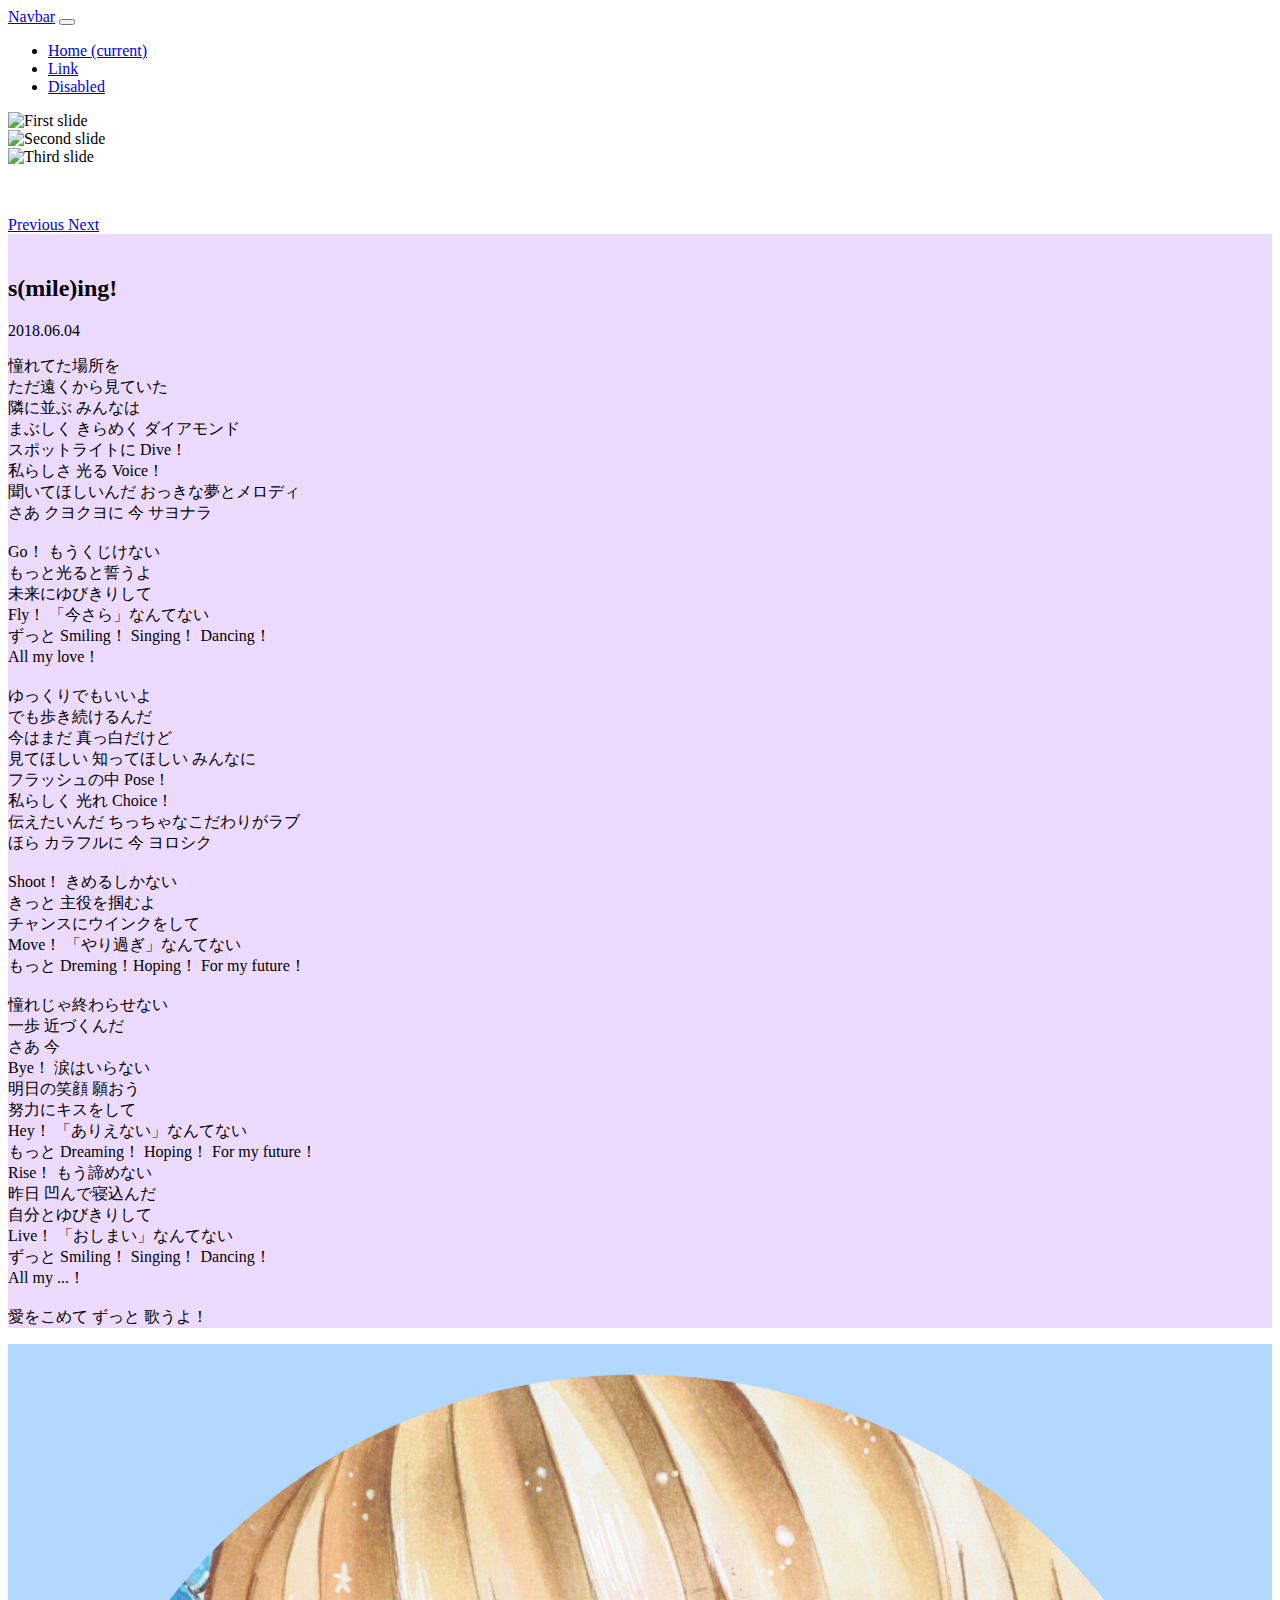
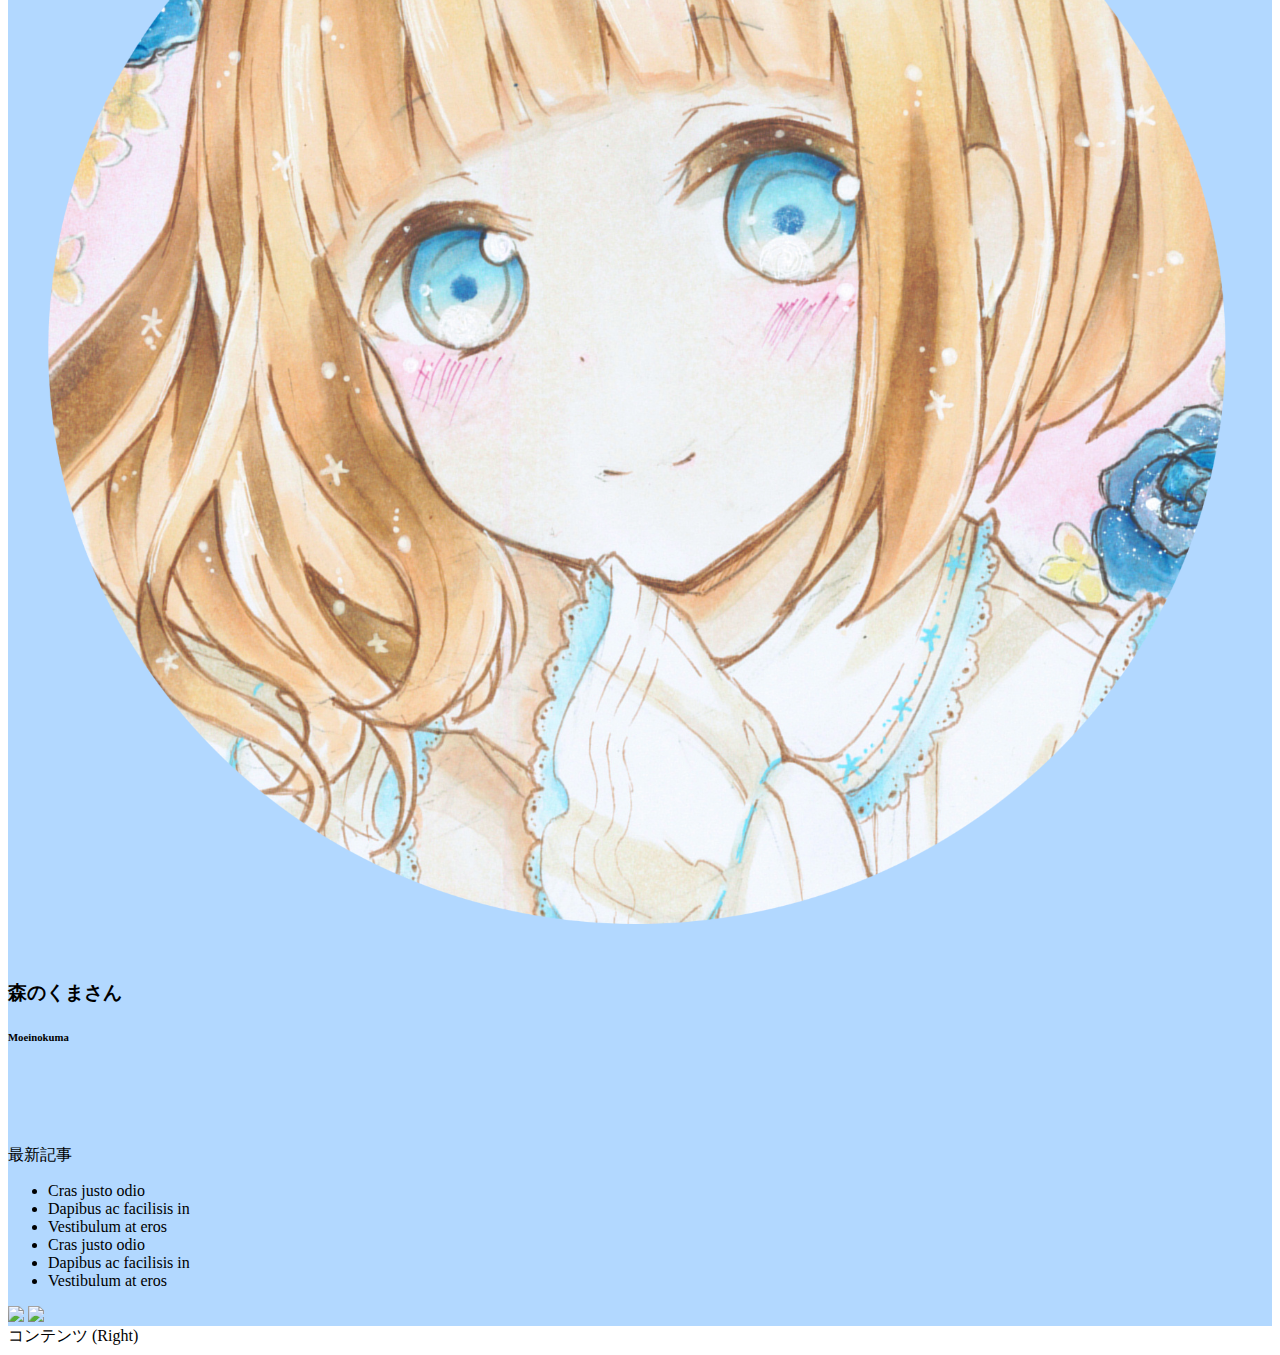
==== 0180614.html @ e8ffb4a4 "0180418" ====
<!doctype html>
<html lang="ja">
<head>
  <meta charset="UTF-8">
  <meta name="viewport"
        content="width=device-width, user-scalable=no, initial-scale=1.0, maximum-scale=1.0, minimum-scale=1.0">
  <meta http-equiv="X-UA-Compatible" content="ie=edge">


  <title>blog</title>
  <link rel="stylesheet" href="https://stackpath.bootstrapcdn.com/bootstrap/4.1.0/css/bootstrap.min.css" integrity="sha384-9gVQ4dYFwwWSjIDZnLEWnxCjeSWFphJiwGPXr1jddIhOegiu1FwO5qRGvFXOdJZ4" crossorigin="anonymous">
  <link rel="stylesheet" href="blog.css">

</head>

<nav class="navbar navbar-expand-lg navbar-light bg-light">
  <a class="navbar-brand" href="#">Navbar</a>
  <button class="navbar-toggler" type="button" data-toggle="collapse" data-target="#navbarTogglerDemo02" aria-controls="navbarTogglerDemo02" aria-expanded="false" aria-label="Toggle navigation">
    <span class="navbar-toggler-icon"></span>
  </button>

  <div class="collapse navbar-collapse" id="navbarTogglerDemo02">
    <ul class="navbar-nav mr-auto mt-2 mt-lg-0">
      <li class="nav-item active">
        <a class="nav-link" href="#">Home <span class="sr-only">(current)</span></a>
      </li>
      <li class="nav-item">
        <a class="nav-link" href="#">Link</a>
      </li>
      <li class="nav-item">
        <a class="nav-link disabled" href="#">Disabled</a>
      </li>
    </ul>
  </div>

</nav>


<body>
<div class="jumbotron jumbotron-fluid" style="padding: 0px;">
  <div id="carouselExampleIndicators" class="carousel slide" data-ride="carousel">
    <div class="carousel-inner" style="margin-bottom: 50px; height: auto;" ;>
      <div class="carousel-item active">
        <img class="d-block w-100" src="img1/kuma.png" alt="First slide">
      </div>
      <div class="carousel-item">
        <img class="d-block w-100" src="img1/kuma.png" alt="Second slide">
      </div>
      <div class="carousel-item">
        <img class="d-block w-100" src="img1/kuma.png" alt="Third slide">
      </div>
    </div>
    <a class="carousel-control-prev" href="#carouselExampleIndicators" role="button" data-slide="prev">
      <span class="carousel-control-prev-icon" aria-hidden="true"></span>
      <span class="sr-only">Previous</span>
    </a>
    <a class="carousel-control-next" href="#carouselExampleIndicators" role="button" data-slide="next">
      <span class="carousel-control-next-icon" aria-hidden="true"></span>
      <span class="sr-only">Next</span>
    </a>
  </div>
</div>




<div class="container">
  <div class="row ">
    <div class="col-md-9 col-sm-12" style="background-color: #eddbff">　　　

      <h2>s(mile)ing!</h2>
      <h7>2018.06.04</h7>
      <div class="text_area">
      <p>憧れてた場所を<br>
        ただ遠くから見ていた<br>
        隣に並ぶ みんなは<br>
        まぶしく きらめく ダイアモンド<br>
        スポットライトに Dive！<br>
        私らしさ 光る Voice！<br>
        聞いてほしいんだ おっきな夢とメロディ<br>
        さあ クヨクヨに 今 サヨナラ<br><br>

        Go！ もうくじけない<br>

      もっと光ると誓うよ<br>
        未来にゆびきりして<br>
      Fly！ 「今さら」なんてない<br>
      ずっと Smiling！ Singing！ Dancing！<br>
      All my love！<br><br>

      ゆっくりでもいいよ<br>
        でも歩き続けるんだ<br>
      今はまだ 真っ白だけど<br>
      見てほしい 知ってほしい みんなに<br>
      フラッシュの中 Pose！<br>
      私らしく 光れ Choice！<br>
      伝えたいんだ ちっちゃなこだわりがラブ<br>
      ほら カラフルに 今 ヨロシク<br><br>

      Shoot！ きめるしかない<br>
      きっと 主役を掴むよ<br>
      チャンスにウインクをして<br>
      Move！ 「やり過ぎ」なんてない<br>
      もっと Dreming！Hoping！ For my future！<br><br>

      憧れじゃ終わらせない<br>
      一歩 近づくんだ<br>
      さあ 今<br>
      Bye！ 涙はいらない<br>
      明日の笑顔 願おう<br>
      努力にキスをして<br>
      Hey！ 「ありえない」なんてない<br>
      もっと Dreaming！ Hoping！ For my future！<br>
      Rise！ もう諦めない<br>
      昨日 凹んで寝込んだ<br>
      自分とゆびきりして<br>
        Live！ 「おしまい」なんてない<br>
      ずっと Smiling！ Singing！ Dancing！<br>
      All my ...！<br><br>

        愛をこめて ずっと 歌うよ！</p>
      </div>
    </div>

 <div class="col-md-3 col-sm-12" style="background-color: #b2d8ff;">
      <div class="row">
      <div class="col-12">
        <img src="img1/profiel_icon.png" alt="" style="width: 100%;">
        <h3>森のくまさん</h3>
        <h6>Moeinokuma</h6>
      </div>　　
      </div>
        <div class="row">
          <div class="col"></div>

          <div class="col">

            <img src="img1/twitter-350x350.png" alt="" style="width:100%;" class="img-responsive center-block">
          </div>
          <div class="col">
            <img src="img1/twitter-350x350.png" alt="" style="width:100%;">
          </div>
          <div class="col"></div>
        </div>

          <div class="row">
            <div class="col-12" style="margin-top: 20px;">
              <div class="card" style="width:100%;">
                <div class="card-header">
                  最新記事
                </div>
                <ul class="list-group list-group-flush">
                  <li class="list-group-item">Cras justo odio</li>
                  <li class="list-group-item">Dapibus ac facilisis in</li>
                  <li class="list-group-item">Vestibulum at eros</li>
                  <li class="list-group-item">Cras justo odio</li>
                  <li class="list-group-item">Dapibus ac facilisis in</li>
                  <li class="list-group-item">Vestibulum at eros</li>
                </ul>
              </div>
            </div>
          </div>

            <div class="row">
              <div class="col-12">
                <img src="img1/nono00.png" style="width: 100%">
                <img src="img1/nono00.png" style="width: 100%">
              </div>
            </div>
    </div>

    </div>
    </div>
    <div id="contents" class="col-sm-9 col-sm-pull-3">コンテンツ (Right)</div>
  </div>
</div>

<script src="https://code.jquery.com/jquery-3.3.1.slim.min.js" integrity="sha384-q8i/X+965DzO0rT7abK41JStQIAqVgRVzpbzo5smXKp4YfRvH+8abtTE1Pi6jizo" crossorigin="anonymous"></script>
<script src="https://cdnjs.cloudflare.com/ajax/libs/popper.js/1.14.0/umd/popper.min.js" integrity="sha384-cs/chFZiN24E4KMATLdqdvsezGxaGsi4hLGOzlXwp5UZB1LY//20VyM2taTB4QvJ" crossorigin="anonymous"></script>
<script src="https://stackpath.bootstrapcdn.com/bootstrap/4.1.0/js/bootstrap.min.js" integrity="sha384-uefMccjFJAIv6A+rW+L4AHf99KvxDjWSu1z9VI8SKNVmz4sk7buKt/6v9KI65qnm" crossorigin="anonymous"></script>
</body>
</html>
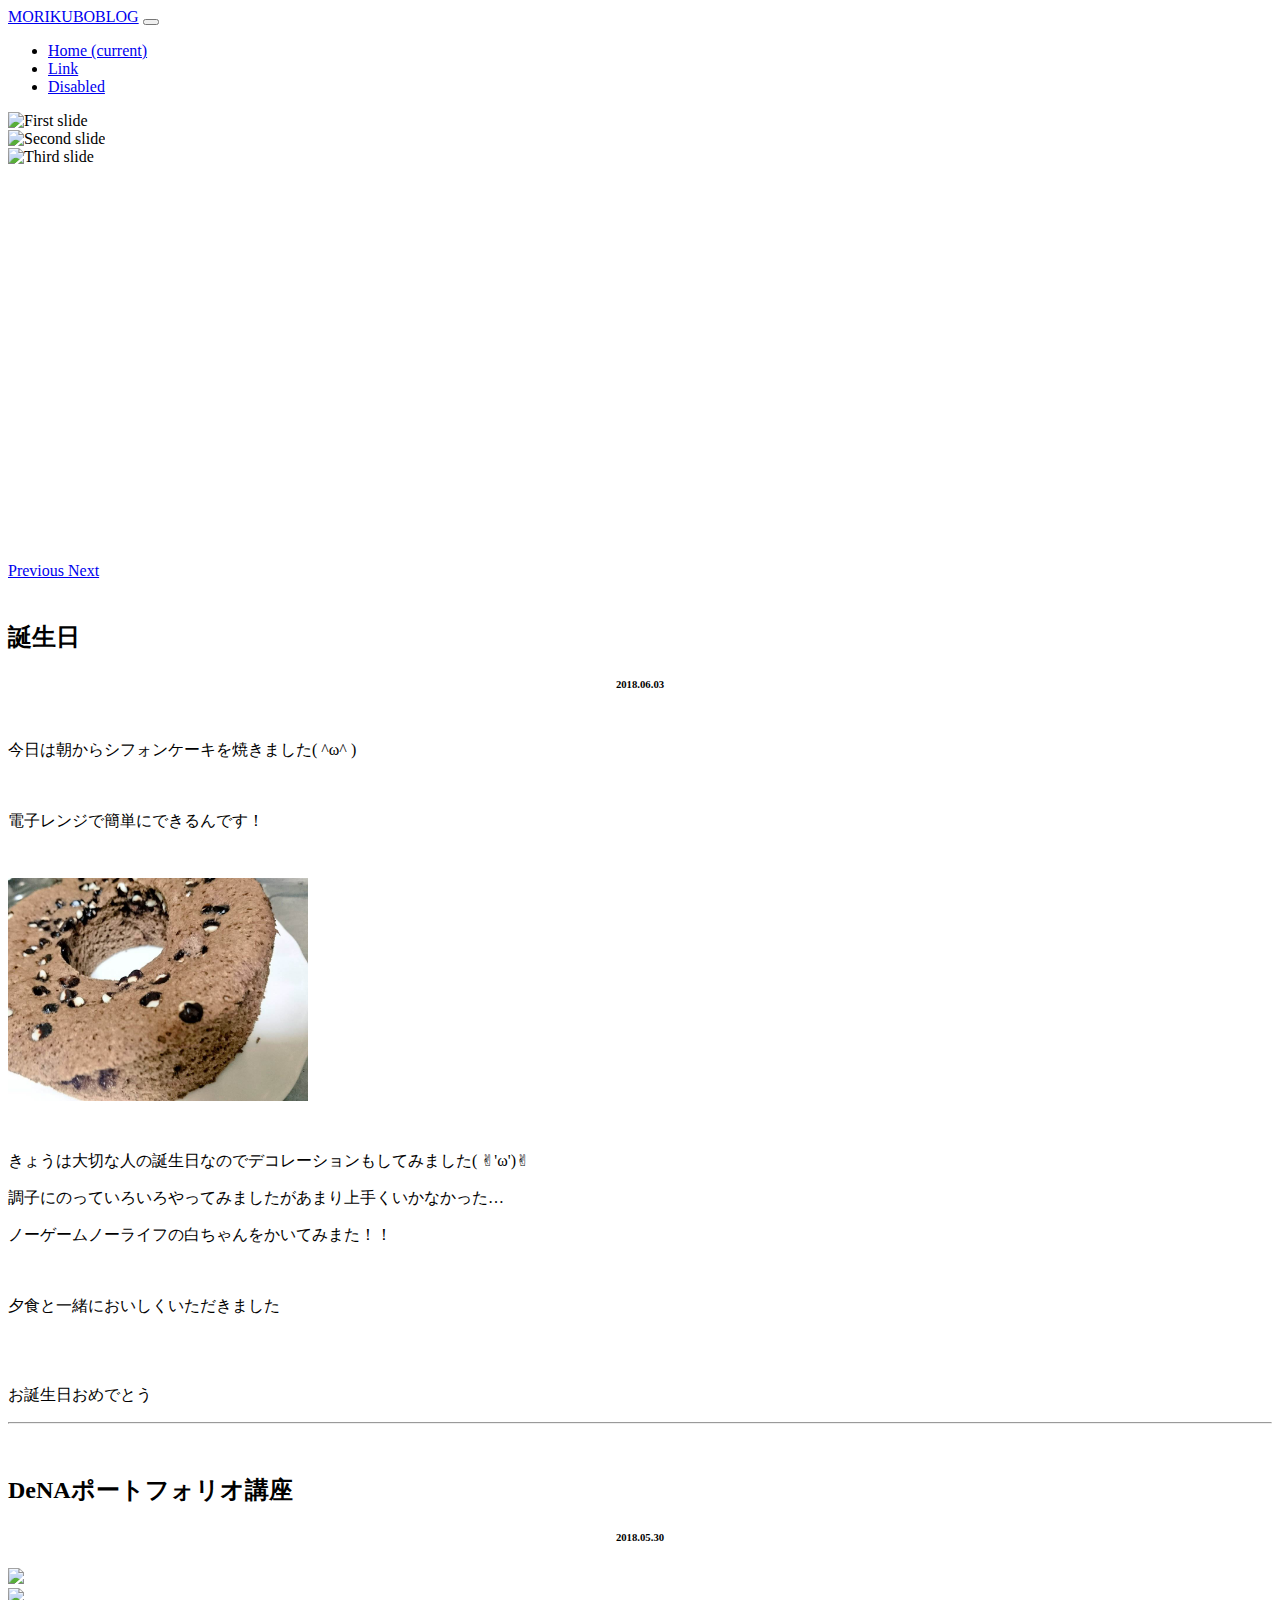
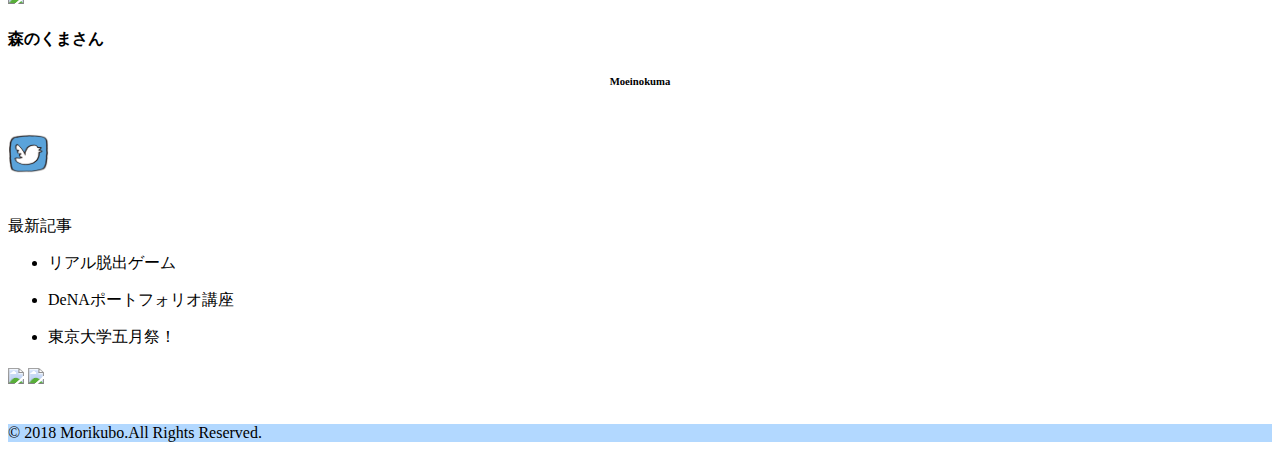
==== commit d9e965f8: "0180418" ====
--- a/0180614.html
+++ b/0180614.html
@@ -12,9 +12,22 @@
   <link rel="stylesheet" href="blog.css">
 
 </head>
+<body>
 
+<!-- Global site tag (gtag.js) - Google Analytics -->
+<script async src="https://www.googletagmanager.com/gtag/js?id=UA-120478465-1"></script>
+<script>
+  window.dataLayer = window.dataLayer || [];
+  function gtag(){dataLayer.push(arguments);}
+  gtag('js', new Date());
+
+  gtag('config', 'UA-120478465-1');
+</script>
+
+
+<header>
 <nav class="navbar navbar-expand-lg navbar-light bg-light">
-  <a class="navbar-brand" href="#">Navbar</a>
+  <a class="navbar-brand" href="#">MORIKUBOBLOG</a>
   <button class="navbar-toggler" type="button" data-toggle="collapse" data-target="#navbarTogglerDemo02" aria-controls="navbarTogglerDemo02" aria-expanded="false" aria-label="Toggle navigation">
     <span class="navbar-toggler-icon"></span>
   </button>
@@ -34,12 +47,12 @@
   </div>
 
 </nav>
+</header>
 
-
-<body>
-<div class="jumbotron jumbotron-fluid" style="padding: 0px;">
+<div class="d-none d-md-block">
+<div class="jumbotron jumbotron-fluid　" style="padding: 0px;">
   <div id="carouselExampleIndicators" class="carousel slide" data-ride="carousel">
-    <div class="carousel-inner" style="margin-bottom: 50px; height: auto;" ;>
+    <div class="carousel-inner" style="margin-bottom: 50px; height: 400px;" ;>
       <div class="carousel-item active">
         <img class="d-block w-100" src="img1/kuma.png" alt="First slide">
       </div>
@@ -60,87 +73,66 @@
     </a>
   </div>
 </div>
-
+</div>
 
 
 
 <div class="container">
   <div class="row ">
-    <div class="col-md-9 col-sm-12" style="background-color: #eddbff">　　　
+    <div class="col-md-9 col-sm-12">　　　
+      <div class="contents">
+        <div class="title">
+      <h2>誕生日</h2>
+      <h6>2018.06.03</h6>
+        </div>
+      <div class="text_area">
+        <p>今日は朝からシフォンケーキを焼きました( ^ω^ )</p><br>
+        <p>電子レンジで簡単にできるんです！</p>
+        <img src="img1/IMG_4alwvq.jpg" alt="" style="width: 300px; margin:30px 0px;">
 
-      <h2>s(mile)ing!</h2>
-      <h7>2018.06.04</h7>
-      <div class="text_area">
-      <p>憧れてた場所を<br>
-        ただ遠くから見ていた<br>
-        隣に並ぶ みんなは<br>
-        まぶしく きらめく ダイアモンド<br>
-        スポットライトに Dive！<br>
-        私らしさ 光る Voice！<br>
-        聞いてほしいんだ おっきな夢とメロディ<br>
-        さあ クヨクヨに 今 サヨナラ<br><br>
+        <p>きょうは大切な人の誕生日なのでデコレーションもしてみました( ✌︎'ω')✌︎</p>
+        <p>調子にのっていろいろやってみましたがあまり上手くいかなかった…</p>
+        <p>ノーゲームノーライフの白ちゃんをかいてみまた！！</p>
+        <img src="img1/DSC_1259.JPG" alt="" style="width: 500px">
 
-        Go！ もうくじけない<br>
+        <p>夕食と一緒においしくいただきました</p><br><br>
+        <p>お誕生日おめでとう</p>
+        <hr>
+      </div>
+        <div class="title">
+          <h2>DeNAポートフォリオ講座</h2>
+          <h6>2018.05.30</h6>
+        </div>
 
-      もっと光ると誓うよ<br>
-        未来にゆびきりして<br>
-      Fly！ 「今さら」なんてない<br>
-      ずっと Smiling！ Singing！ Dancing！<br>
-      All my love！<br><br>
-
-      ゆっくりでもいいよ<br>
-        でも歩き続けるんだ<br>
-      今はまだ 真っ白だけど<br>
-      見てほしい 知ってほしい みんなに<br>
-      フラッシュの中 Pose！<br>
-      私らしく 光れ Choice！<br>
-      伝えたいんだ ちっちゃなこだわりがラブ<br>
-      ほら カラフルに 今 ヨロシク<br><br>
-
-      Shoot！ きめるしかない<br>
-      きっと 主役を掴むよ<br>
-      チャンスにウインクをして<br>
-      Move！ 「やり過ぎ」なんてない<br>
-      もっと Dreming！Hoping！ For my future！<br><br>
-
-      憧れじゃ終わらせない<br>
-      一歩 近づくんだ<br>
-      さあ 今<br>
-      Bye！ 涙はいらない<br>
-      明日の笑顔 願おう<br>
-      努力にキスをして<br>
-      Hey！ 「ありえない」なんてない<br>
-      もっと Dreaming！ Hoping！ For my future！<br>
-      Rise！ もう諦めない<br>
-      昨日 凹んで寝込んだ<br>
-      自分とゆびきりして<br>
-        Live！ 「おしまい」なんてない<br>
-      ずっと Smiling！ Singing！ Dancing！<br>
-      All my ...！<br><br>
-
-        愛をこめて ずっと 歌うよ！</p>
-      </div>
+    </div>
     </div>
 
- <div class="col-md-3 col-sm-12" style="background-color: #b2d8ff;">
+
+
+
+
+ <div class="col-md-3 col-sm-12">
       <div class="row">
       <div class="col-12">
-        <img src="img1/profiel_icon.png" alt="" style="width: 100%;">
-        <h3>森のくまさん</h3>
+        <div class="d-none d-md-block">
+        <img src="img1/icon.png"class="rounded mx-auto d-block"　alt="..." style="width:100%">
+        </div>
+        <div class="d-block d-md-none">
+          <div class="icon_area">
+          <img src="img1/icon.png"class="rounded mx-auto d-block"　alt="...">
+          </div>
+        </div>
+        <h4>森のくまさん</h4>
         <h6>Moeinokuma</h6>
       </div>　　
       </div>
-        <div class="row">
-          <div class="col"></div>
-
-          <div class="col">
-
-            <img src="img1/twitter-350x350.png" alt="" style="width:100%;" class="img-responsive center-block">
+        <div class="container" >
+           <div class="left_area">
+            <img src="img1/twitter-350x350.png" class="img-responsive center-block"　alt="" style="max-width: 41px;" >
+           </div>
+          <div class="right_area">
+             <img src="img1/facebook.png" class="rounded mx-auto d-block"　 alt="" style="max-width:41px;">
           </div>
-          <div class="col">
-            <img src="img1/twitter-350x350.png" alt="" style="width:100%;">
-          </div>
-          <div class="col"></div>
         </div>
 
           <div class="row">
@@ -150,31 +142,29 @@
                   最新記事
                 </div>
                 <ul class="list-group list-group-flush">
-                  <li class="list-group-item">Cras justo odio</li>
-                  <li class="list-group-item">Dapibus ac facilisis in</li>
-                  <li class="list-group-item">Vestibulum at eros</li>
-                  <li class="list-group-item">Cras justo odio</li>
-                  <li class="list-group-item">Dapibus ac facilisis in</li>
-                  <li class="list-group-item">Vestibulum at eros</li>
+                  <li class="list-group-item"><p>リアル脱出ゲーム</p></li>
+                  <li class="list-group-item"><p>DeNAポートフォリオ講座</p></li>
+                  <li class="list-group-item"><p>東京大学五月祭！</p></li>
                 </ul>
               </div>
             </div>
           </div>
 
+
             <div class="row">
-              <div class="col-12">
-                <img src="img1/nono00.png" style="width: 100%">
-                <img src="img1/nono00.png" style="width: 100%">
+              <div class="col-12" style="margin-top:20px;">
+                <img src="img1/nono00.png" style="width: 100%;margin-bottom: 20px;">
+                <img src="img1/nono00.png" style="width: 100%;margin-bottom: 20px;">
               </div>
             </div>
     </div>
 
     </div>
     </div>
-    <div id="contents" class="col-sm-9 col-sm-pull-3">コンテンツ (Right)</div>
-  </div>
-</div>
 
+<footer class="footer bg-light">
+      <p>© 2018 Morikubo.All Rights Reserved.</p>
+</footer>
 <script src="https://code.jquery.com/jquery-3.3.1.slim.min.js" integrity="sha384-q8i/X+965DzO0rT7abK41JStQIAqVgRVzpbzo5smXKp4YfRvH+8abtTE1Pi6jizo" crossorigin="anonymous"></script>
 <script src="https://cdnjs.cloudflare.com/ajax/libs/popper.js/1.14.0/umd/popper.min.js" integrity="sha384-cs/chFZiN24E4KMATLdqdvsezGxaGsi4hLGOzlXwp5UZB1LY//20VyM2taTB4QvJ" crossorigin="anonymous"></script>
 <script src="https://stackpath.bootstrapcdn.com/bootstrap/4.1.0/js/bootstrap.min.js" integrity="sha384-uefMccjFJAIv6A+rW+L4AHf99KvxDjWSu1z9VI8SKNVmz4sk7buKt/6v9KI65qnm" crossorigin="anonymous"></script>
--- a/blog.css
+++ b/blog.css
@@ -0,0 +1,22 @@
+
+
+.header{
+  margin-bottom: 100px;
+}
+
+.body{
+  margin-top: 300px;
+}
+
+.footer{
+  background-color: #b2d8ff;
+}
+
+.text_area{
+  margin: 50px 0px;
+}
+
+h3,h6{
+  text-align: center;
+}
+
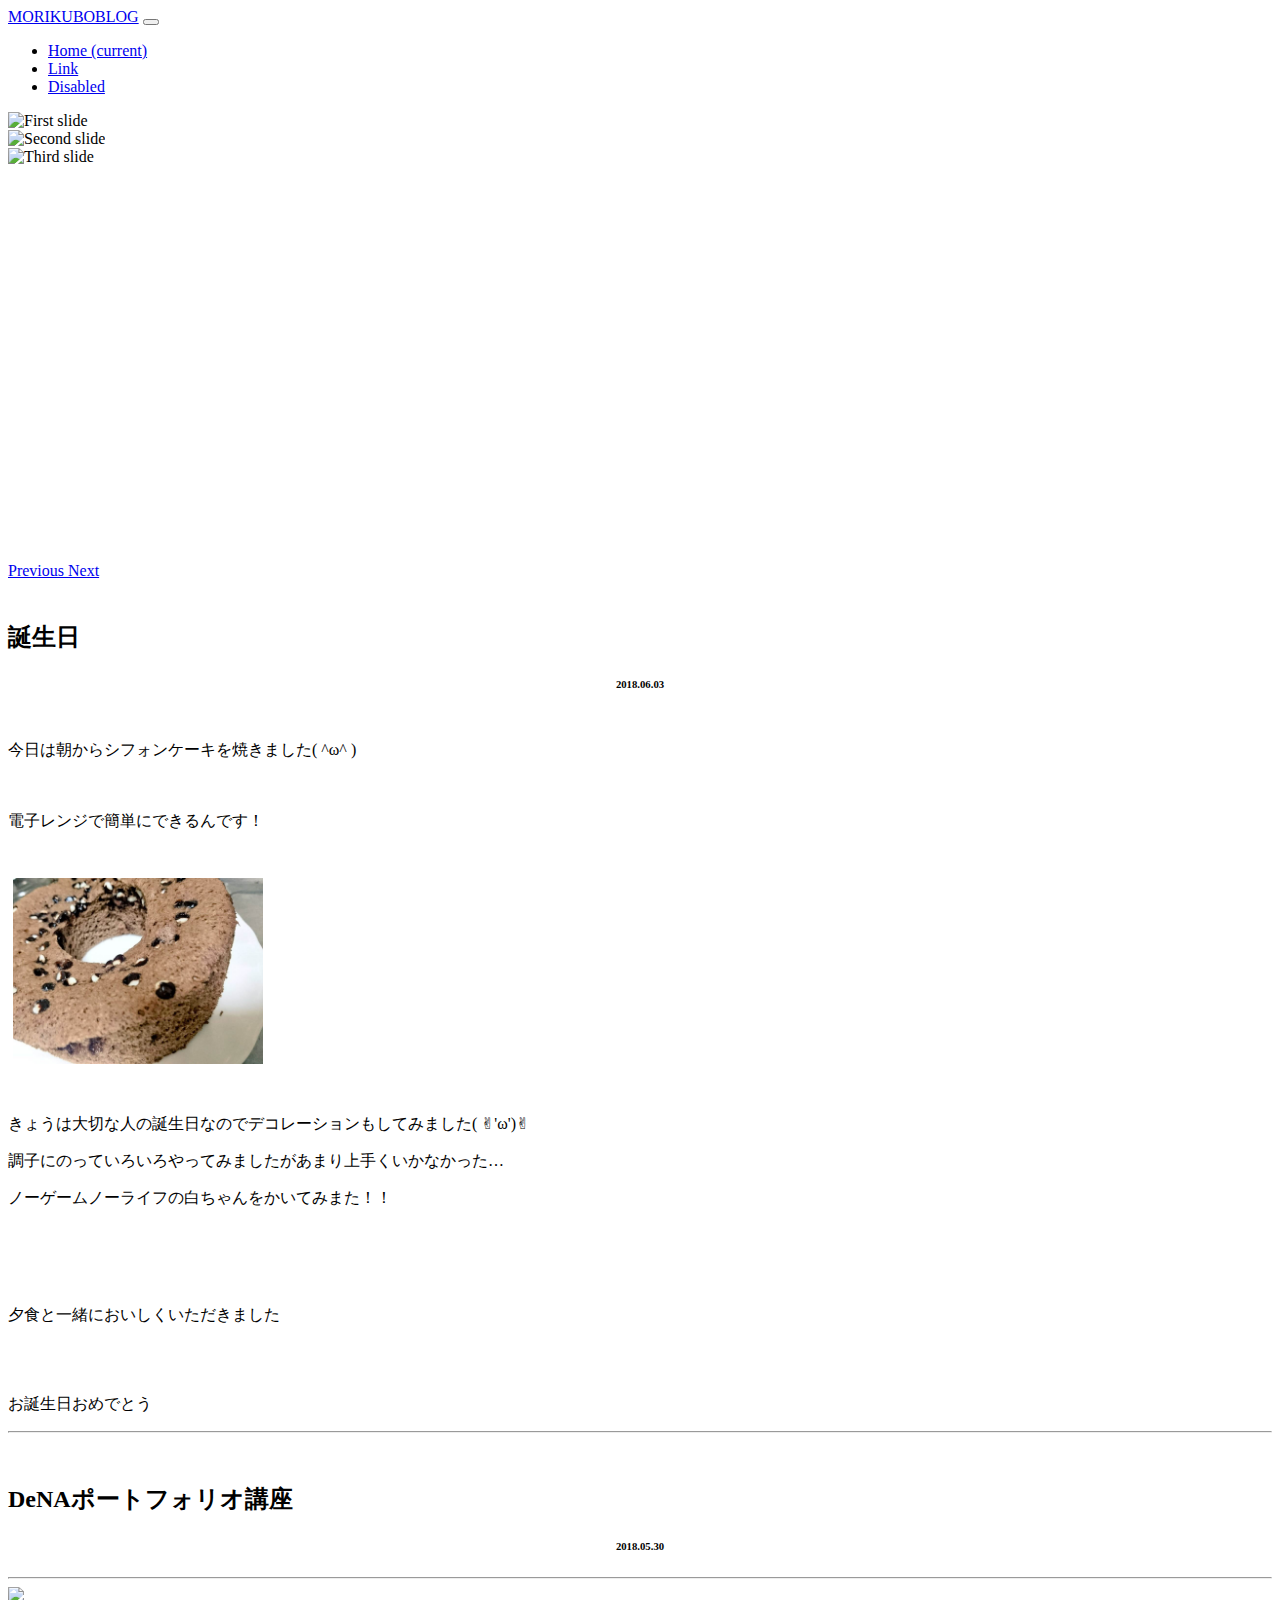
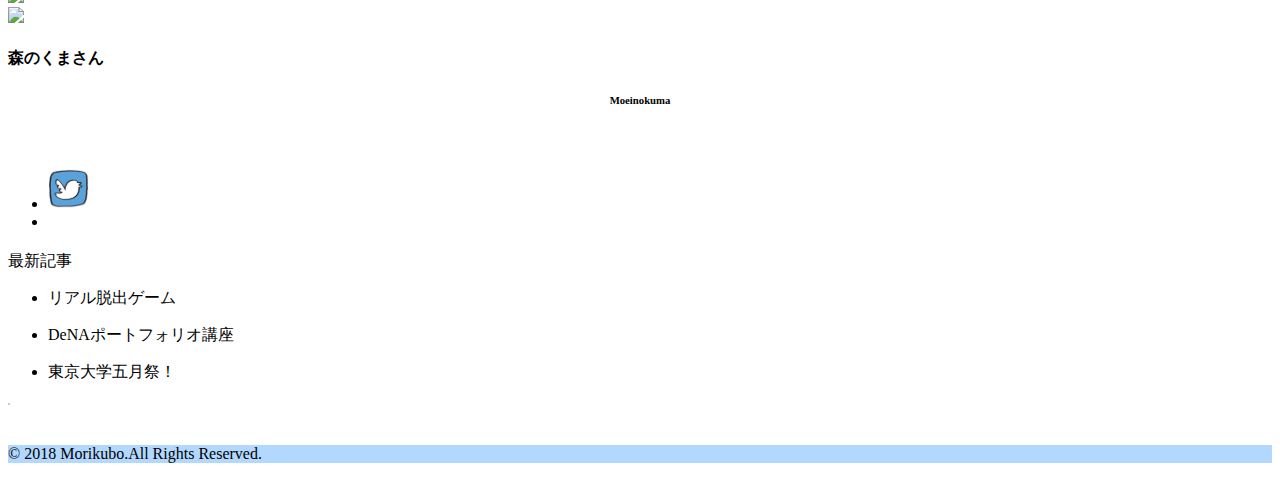
==== commit 3893e8e1: "0180418" ====
--- a/0180614.html
+++ b/0180614.html
@@ -88,12 +88,12 @@
       <div class="text_area">
         <p>今日は朝からシフォンケーキを焼きました( ^ω^ )</p><br>
         <p>電子レンジで簡単にできるんです！</p>
-        <img src="img1/IMG_4alwvq.jpg" alt="" style="width: 300px; margin:30px 0px;">
+        <img src="img1/IMG_4alwvq.jpg" alt="" style="width: 250px; margin:30px 5px;">
 
         <p>きょうは大切な人の誕生日なのでデコレーションもしてみました( ✌︎'ω')✌︎</p>
         <p>調子にのっていろいろやってみましたがあまり上手くいかなかった…</p>
         <p>ノーゲームノーライフの白ちゃんをかいてみまた！！</p>
-        <img src="img1/DSC_1259.JPG" alt="" style="width: 500px">
+        <img src="img1/DSC_1259.JPG" alt="" style="width: 350px; margin: 30px 5px;">
 
         <p>夕食と一緒においしくいただきました</p><br><br>
         <p>お誕生日おめでとう</p>
@@ -102,6 +102,7 @@
         <div class="title">
           <h2>DeNAポートフォリオ講座</h2>
           <h6>2018.05.30</h6>
+          <hr>
         </div>
 
     </div>
@@ -125,16 +126,17 @@
         <h4>森のくまさん</h4>
         <h6>Moeinokuma</h6>
       </div>　　
+
+          <ul class="sns_bottan" >
+            <li class="sns_bottan">
+              <img src="img1/twitter-350x350.png" class="img-responsive center-block"　alt="" style="max-width: 41px;"></li>
+            <li class="sns_bottan">
+              <img src="img1/facebook.png" class="rounded mx-auto d-block"　 alt="" style="max-width:41px;"></li>
+          </ul>
+
       </div>
-        <div class="container" >
-           <div class="left_area">
-            <img src="img1/twitter-350x350.png" class="img-responsive center-block"　alt="" style="max-width: 41px;" >
-           </div>
-          <div class="right_area">
-             <img src="img1/facebook.png" class="rounded mx-auto d-block"　 alt="" style="max-width:41px;">
-          </div>
-        </div>
 
+   <div class="container" >
           <div class="row">
             <div class="col-12" style="margin-top: 20px;">
               <div class="card" style="width:100%;">
@@ -153,12 +155,12 @@
 
             <div class="row">
               <div class="col-12" style="margin-top:20px;">
-                <img src="img1/nono00.png" style="width: 100%;margin-bottom: 20px;">
-                <img src="img1/nono00.png" style="width: 100%;margin-bottom: 20px;">
+                <img src="img1/banner1.png" style="width: 100%;margin-bottom: 20px;border:solid #cccccc 1px;" alt="">
+                <img src="img1/banner2.png" style="width: 100%;margin-bottom: 20px;" alt="">
               </div>
             </div>
     </div>
-
+    </div>
     </div>
     </div>
 
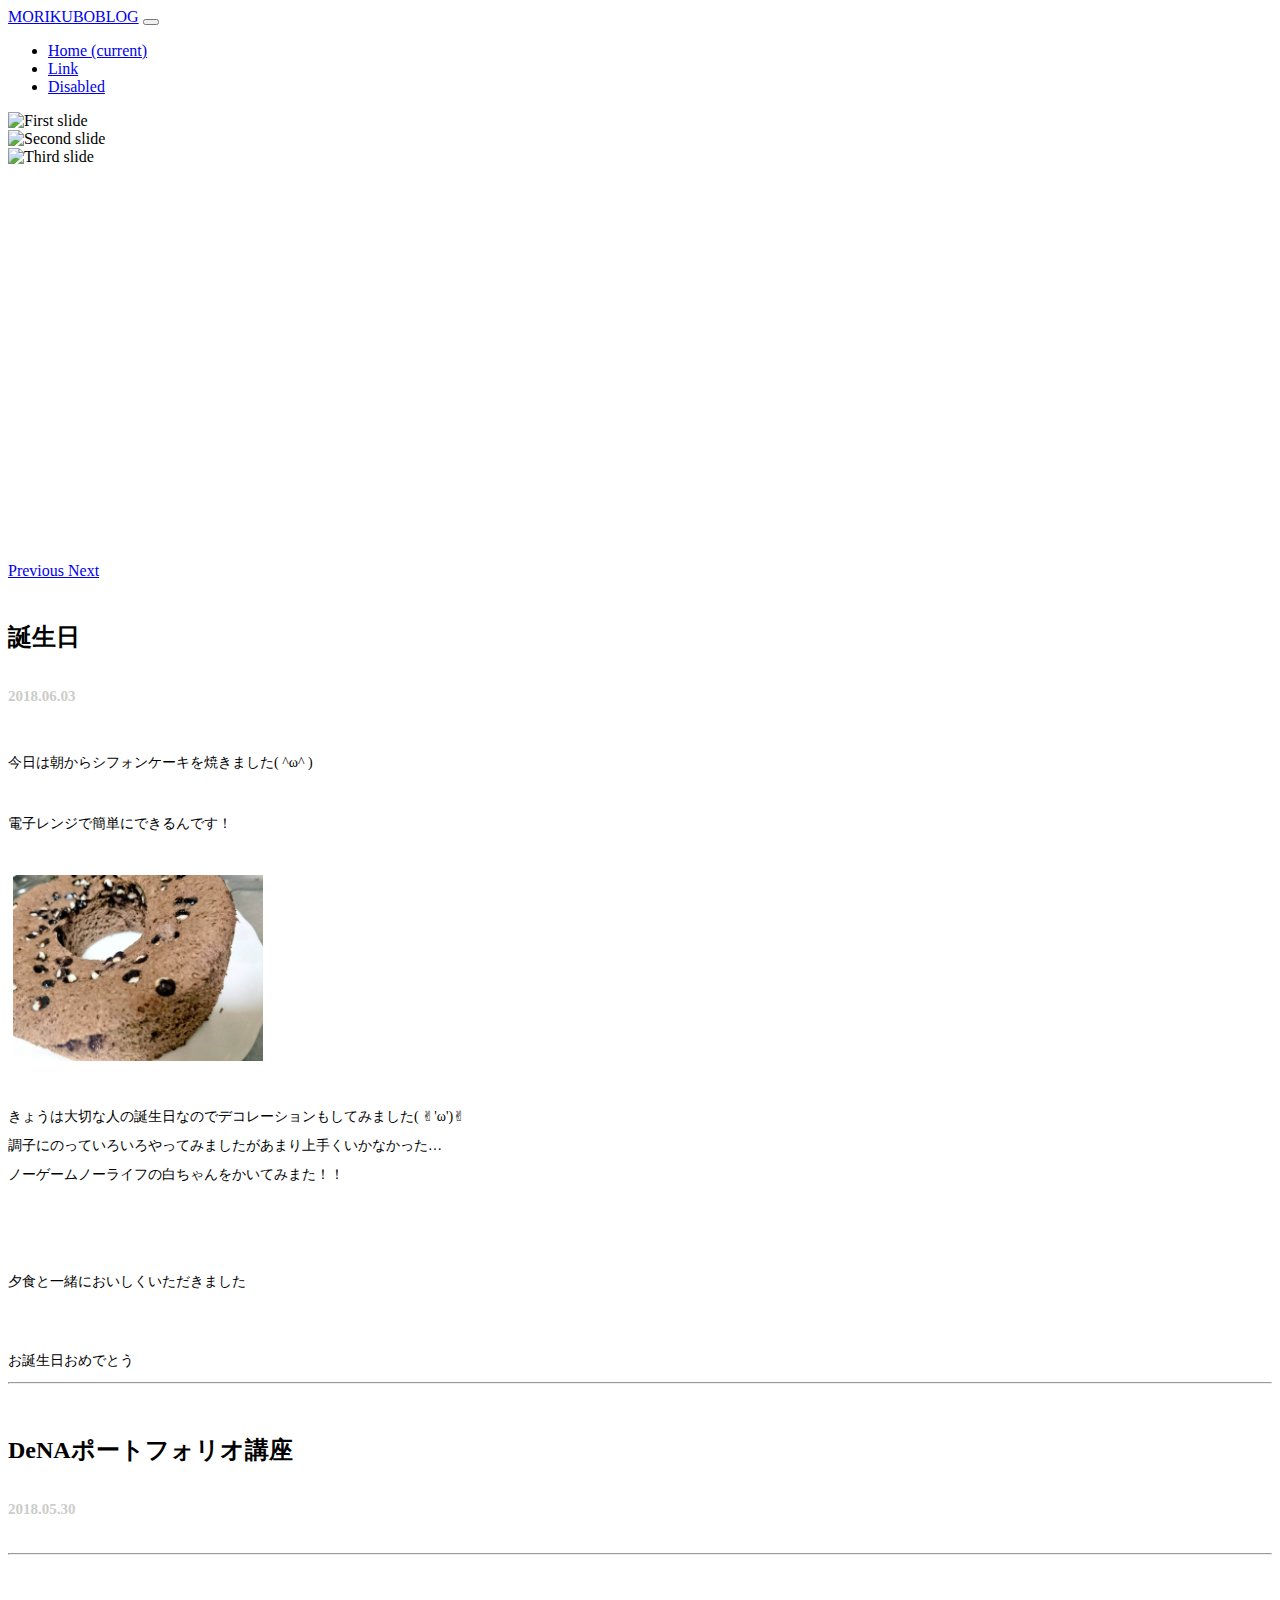
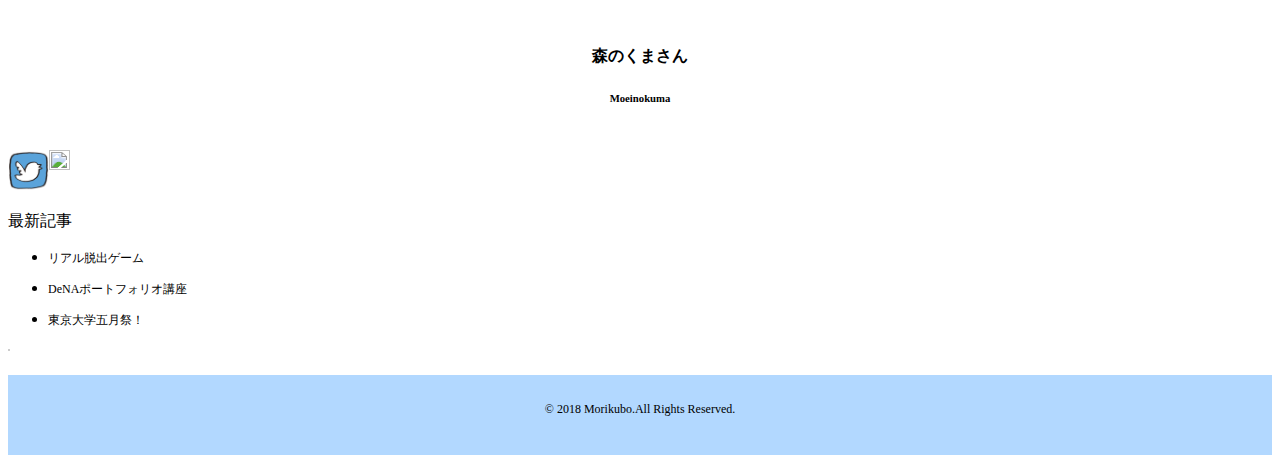
==== commit 46ad33e5: "0180418" ====
--- a/0180614.html
+++ b/0180614.html
@@ -6,13 +6,33 @@
         content="width=device-width, user-scalable=no, initial-scale=1.0, maximum-scale=1.0, minimum-scale=1.0">
   <meta http-equiv="X-UA-Compatible" content="ie=edge">
 
+  <!--SEO-->
+  <title>もりくまぶろぐ</title>
+  <meta name="keywords" content="blog、ブログ" />
+  <meta name="description" content="もりのくまさんのブログ" />
+  <meta name="twitter:card" content="summary_large_image">
 
-  <title>blog</title>
+  <!--OGPタグ設定-->
+  <!--ページタイトル-->
+  <meta property="og:title" content="もりのくまのぶろぐ" />
+
+  <meta property="og:type" content="article" />
+
+  <!--ページのurl-->
+  <meta property="og:url" content="https://morikuboai.github.io/0180614.html" />
+
+  <!--サムネイル画像のurl-->
+  <meta property="og:image" content="/Users/gateboxkabushikigaisya/Desktop/morikuboai.github.io/img1/ogp.png"/>
+
+  <!--サイトのタイトル-->
+  <meta property="og:site_name" content="もりのくまのぶろぐだよ！" />
+
+
   <link rel="stylesheet" href="https://stackpath.bootstrapcdn.com/bootstrap/4.1.0/css/bootstrap.min.css" integrity="sha384-9gVQ4dYFwwWSjIDZnLEWnxCjeSWFphJiwGPXr1jddIhOegiu1FwO5qRGvFXOdJZ4" crossorigin="anonymous">
   <link rel="stylesheet" href="blog.css">
 
 </head>
-<body>
+
 
 <!-- Global site tag (gtag.js) - Google Analytics -->
 <script async src="https://www.googletagmanager.com/gtag/js?id=UA-120478465-1"></script>
@@ -23,7 +43,7 @@
 
   gtag('config', 'UA-120478465-1');
 </script>
-
+<body>
 
 <header>
 <nav class="navbar navbar-expand-lg navbar-light bg-light">
@@ -52,7 +72,7 @@
 <div class="d-none d-md-block">
 <div class="jumbotron jumbotron-fluid　" style="padding: 0px;">
   <div id="carouselExampleIndicators" class="carousel slide" data-ride="carousel">
-    <div class="carousel-inner" style="margin-bottom: 50px; height: 400px;" ;>
+    <div class="carousel-inner" style="margin-bottom: 50px; height: 400px;">
       <div class="carousel-item active">
         <img class="d-block w-100" src="img1/kuma.png" alt="First slide">
       </div>
@@ -74,8 +94,6 @@
   </div>
 </div>
 </div>
-
-
 
 <div class="container">
   <div class="row ">
@@ -116,24 +134,21 @@
       <div class="row">
       <div class="col-12">
         <div class="d-none d-md-block">
-        <img src="img1/icon.png"class="rounded mx-auto d-block"　alt="..." style="width:100%">
+        <img src="img1/icon.png" class="rounded mx-auto d-block" alt="" style="width:100%">
         </div>
         <div class="d-block d-md-none">
           <div class="icon_area">
-          <img src="img1/icon.png"class="rounded mx-auto d-block"　alt="...">
+            <img src="img1/icon.png" class="rounded mx-auto d-block" alt="">
           </div>
         </div>
         <h4>森のくまさん</h4>
         <h6>Moeinokuma</h6>
-      </div>　　
-
-          <ul class="sns_bottan" >
-            <li class="sns_bottan">
-              <img src="img1/twitter-350x350.png" class="img-responsive center-block"　alt="" style="max-width: 41px;"></li>
-            <li class="sns_bottan">
-              <img src="img1/facebook.png" class="rounded mx-auto d-block"　 alt="" style="max-width:41px;"></li>
-          </ul>
-
+      　　
+          <div class="sns_bottan mx-auto" style="width: 100px;">
+              <img src="img1/twitter-350x350.png"  alt="" style="max-width: 41px;">
+              <img src="img1/facebook.png"  alt="" style="max-width:41px;">
+          </div>
+      </div>
       </div>
 
    <div class="container" >
--- a/blog.css
+++ b/blog.css
@@ -16,7 +16,68 @@
   margin: 50px 0px;
 }
 
-h3,h6{
+.text_area img{
+  margin: 20px 0px;
+}
+
+
+.text_area img{
+  margin: 20px 0px;
+}
+
+.title h6{
+  font-size: 15px;
+  color: #cccccc;
+  text-align: left;
+}
+
+.text_area p{
+  line-height: 15px;
+  font-size: 14px;
+}
+
+h4,h6{
   text-align: center;
 }
 
+.img-responsive {
+  display: block;
+  height: auto;
+  max-width: 100%;
+}
+
+.left_area{
+  display: block;
+  margin: 0 auto;
+  float: right;
+}
+
+.footer{
+ height: 50px;
+ padding: 15px 0px;
+
+}
+
+.footer p{
+  text-align: center;
+  font-size: 12px;
+}
+
+.icon_area img{
+  margin: 20px 0px;
+  width: 40%;
+
+}
+
+.list-group-item p{
+  font-size: 12px;
+}
+
+
+
+.sns_bottan {
+  margin-bottom: 10px;
+  display: -webkit-flex;
+  display: flex;
+}
+.sns_bottan img { width: calc( 100% / 2 ); height: calc( 100% / 2 ); }